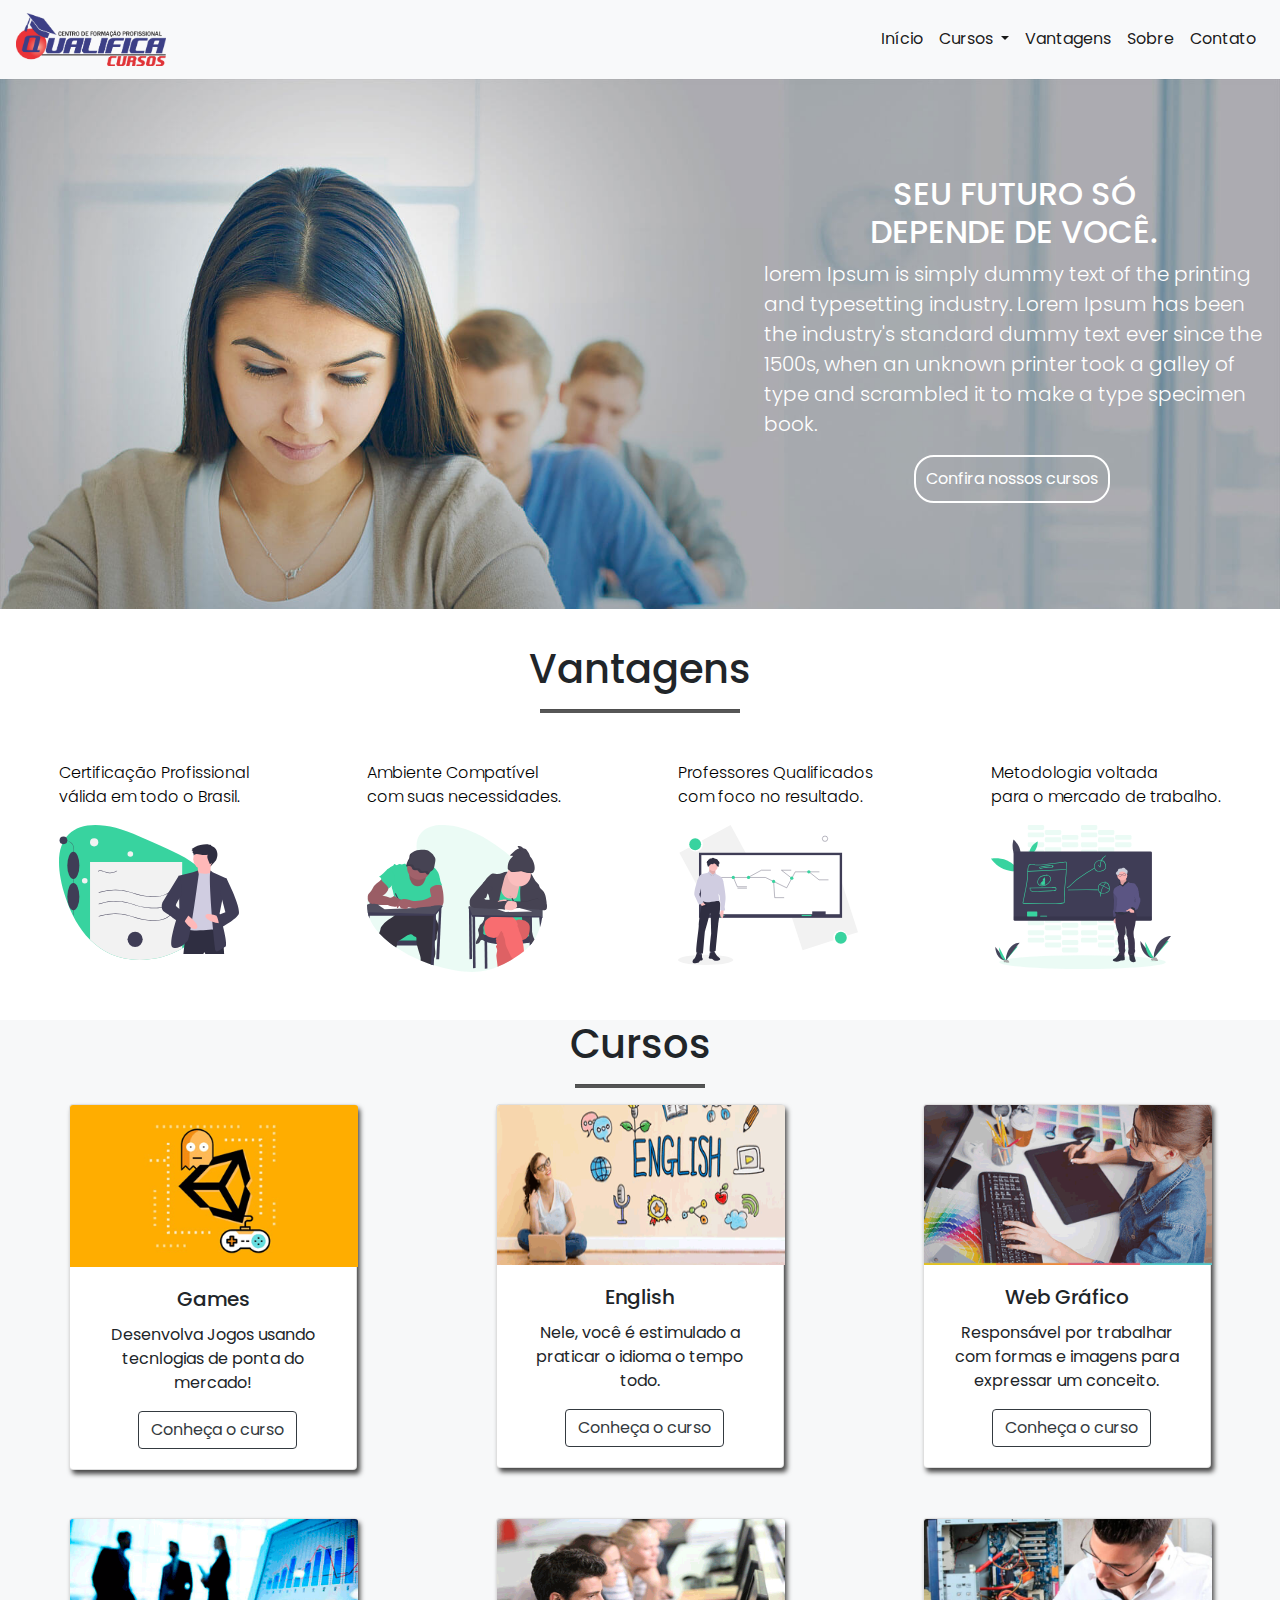
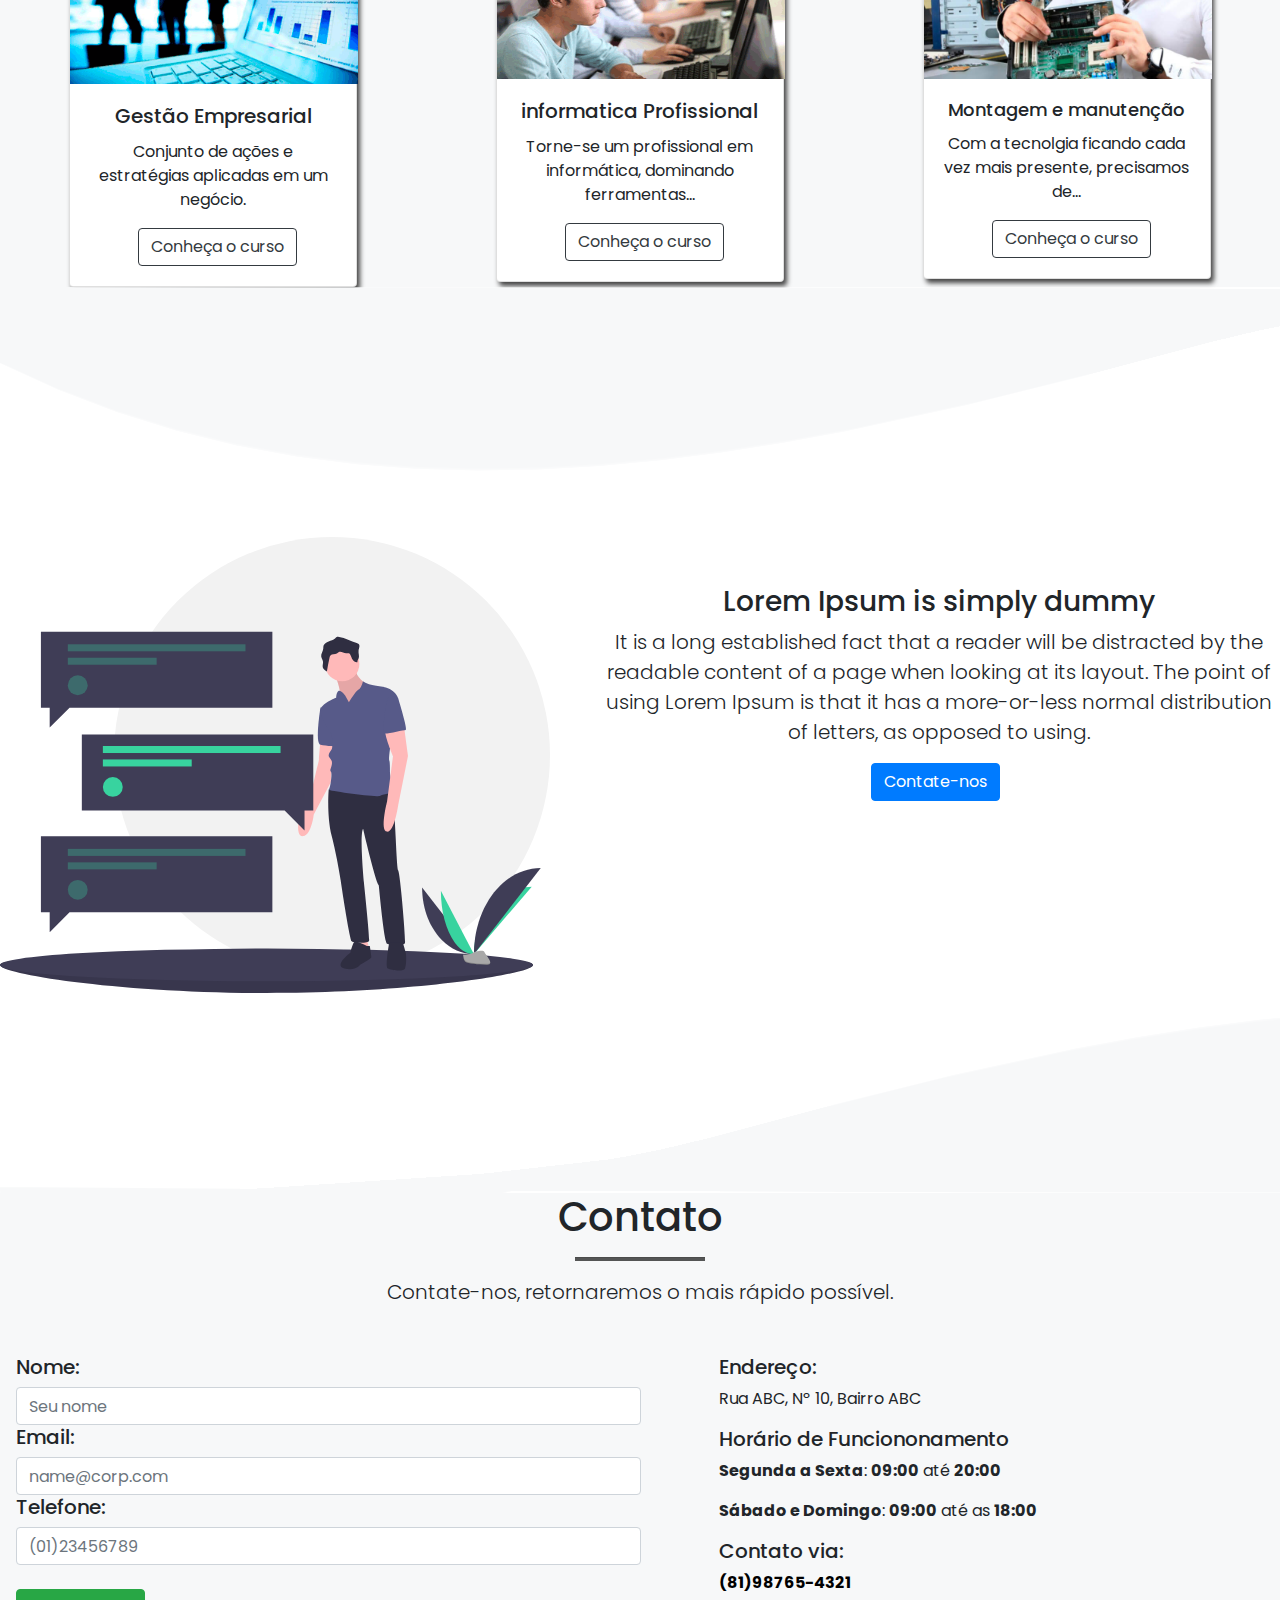
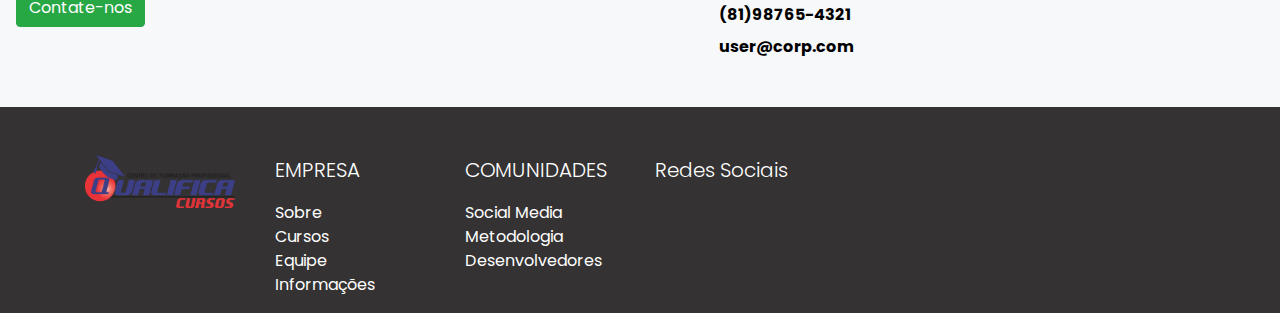
==== index.html @ 49f60528 "Add files via upload" ====
<!DOCTYPE html>
<html lang="en">
<head>
    <meta charset="UTF-8">
    <meta name="viewport" content="width=device-width, initial-scale=1.0">
    <meta http-equiv="X-UA-Compatible" content="ie=edge">
    <title>Qualifica Cursos - Home</title>
    <link rel="stylesheet" href="https://stackpath.bootstrapcdn.com/bootstrap/4.4.1/css/bootstrap.min.css" integrity="sha384-Vkoo8x4CGsO3+Hhxv8T/Q5PaXtkKtu6ug5TOeNV6gBiFeWPGFN9MuhOf23Q9Ifjh" crossorigin="anonymous">
    <link rel="stylesheet" href="./index.css">
    <link href="https://fonts.googleapis.com/css?family=Poppins&display=swap" rel="stylesheet">
    <link rel="stylesheet" href="https://use.fontawesome.com/releases/v5.3.1/css/all.css"
    integrity="sha384-mzrmE5qonljUremFsqc01SB46JvROS7bZs3IO2EmfFsd15uHvIt+Y8vEf7N7fWAU" crossorigin="anonymous">
  </head>
<body>
    <!-- Navbar -->
    <nav class="navbar navbar-expand-lg navbar-light bg-light">
        <a class="navbar-brand" href="#"><img src="./assets/logo.png" style="width: 150px;" alt=""></a>
        <button class="navbar-toggler" type="button" data-toggle="collapse" data-target="#navbarSupportedContent" aria-controls="navbarSupportedContent" aria-expanded="false" aria-label="Toggle navigation">
          <span class="navbar-toggler-icon"></span>
        </button>
      
        <div class="collapse navbar-collapse" id="navbarSupportedContent">
          <ul class="navbar-nav ml-auto">
            <li class="nav-item active">
              <a class="nav-link" href="#">Início</a>
            </li>
            <li class="nav-item dropdown active">
              <a class="nav-link dropdown-toggle" href="#" id="navbarDropdown" role="button" data-toggle="dropdown" aria-haspopup="true" aria-expanded="false">
                Cursos
              </a>
              <div class="dropdown-menu" aria-labelledby="navbarDropdown">
                <a class="dropdown-item" href="montagem.html">Montagem e Manutenção</a>
                <div class="dropdown-divider"></div>
                <a class="dropdown-item" href="web.html">Web Gráfico</a>
                <div class="dropdown-divider"></div>
                <a class="dropdown-item" href="games.html">Games</a>
                <div class="dropdown-divider"></div>
                <a class="dropdown-item" href="ingles.html">Inglês</a>
                <div class="dropdown-divider"></div>
                <a class="dropdown-item" href="gestao.html">Gestão Empresarial</a>
                <div class="dropdown-divider"></div>
                <a class="dropdown-item" href="infor.html">Informática Profissional</a>
              </div>
            </li>
            <li class="nav-item active">
                <a class="nav-link" href="#vantagens">Vantagens</a>
            </li>
            <li class="nav-item active">
                <a class="nav-link" href="#sobre">Sobre</a>
            </li>
            <li class="nav-item active">
                <a class="nav-link" href="#contato">Contato</a>
            </li>
          </ul>
        </div>
      </nav>
      
      <!-- Fim da Nav -->

      <!-- First Section -->
      <section id="section-banner">
          <div class="row conteudos" >
              <div class="col-lg-7 teste">
                <h1>teste</h1>
              </div>
              <div class="col-lg-5 mt-5">
                <h2 class="mt-5 text-center mr-3">
                    SEU FUTURO SÓ <br/>
                    DEPENDE DE VOCÊ.
                </h2>
                <p class="lead">lorem Ipsum is simply dummy text of the printing and typesetting industry. Lorem Ipsum has been the industry's standard dummy text ever since the 1500s, when an unknown printer took a galley of type and scrambled it to make a type specimen book.</p>
                <button>Confira nossos cursos</button>
              </div>
            </div>
      </section>
<!-- Fim da Section  -->

<!-- Section Vantagens -->
<section class="beneficios" id="vantagens">
        <h1 class="text-center  mt-3">
         Vantagens
        </h1>
        <hr>
        <div class="beneficios-imgs mt-5">
            <div>
                <p class="lead text">Certificação Profissional<br/>válida em todo o Brasil.</p>
                <img src="./assets/undraw_certificate_343v.svg" alt="">
            </div>
            <div>
                <p class="lead text">Ambiente Compatível<br/>com suas necessidades.</p>
                <img src="./assets/undraw_exams_g4ow.svg" alt="">
            </div>
            <div>
                <p class="lead text">Professores Qualificados<br/>com foco no resultado.</p>
                <img src="./assets/undraw_professor_8lrt.svg" alt="">
            </div>
            <div>
                <p class="lead text">Metodologia voltada<br/>para o mercado de trabalho.</p>
                <img src="./assets/undraw_teaching_f1cm.svg" alt=""></div>
        </div>
    </section>
    <!-- Fim section beneficios -->

    <!-- Inicio cursos -->
    <section class="cursos">
        <h1 class="text-center mt-5">
           Cursos
        </h1>
        <hr>
        <div class="beneficios-imgs">
            <div>
                <div class="card" style="width: 18rem;">
                    <img src="./assets/games.png" class="card-img-top" style="width: 18rem;" alt="...">
                    <div class="card-body">
                      <h5 class="card-title text-center">Games</h5>
                      <p class="card-text text-center">Desenvolva Jogos usando tecnlogias de ponta do mercado!</p>
                      <a href="#" class="btn btn-outline-dark ml-5">Conheça o curso</a>
                    </div>
                  </div>
            </div>
            <div>
                <div class="card" style="width: 18rem;">
                    <img src="./assets/english.png" class="card-img-top" style="width: 18rem; height: 10rem;" alt="...">
                    <div class="card-body">
                      <h5 class="card-title text-center">English</h5>
                      <p class="card-text text-center">Nele, você é estimulado a praticar o idioma o tempo todo.</p>
                      <a href="#" class="btn btn-outline-dark ml-5">Conheça o curso</a>
                    </div>
                  </div>
            </div>
            <div>
                <div class="card" style="width: 18rem;">
                    <img src="./assets/design.png" class="card-img-top" style="width: 18rem;" alt="...">
                    <div class="card-body">
                      <h5 class="card-title text-center">Web Gráfico</h5>
                      <p class="card-text text-center">Responsável por trabalhar com formas e imagens para expressar um conceito.</p>
                      <a href="#" class="btn btn-outline-dark ml-5">Conheça o curso</a>
                    </div>
                  </div>
            </div>
        </div>

        <div class="beneficios-imgs mt-5">
            <div>
                <div class="card" style="width: 18rem;">
                    <img src="./assets/gestao.png" class="card-img-top" style="width: 18rem;" alt="...">
                    <div class="card-body">
                      <h5 class="card-title text-center">Gestão Empresarial</h5>
                      <p class="card-text text-center">Conjunto de ações e estratégias aplicadas em um negócio.</p>
                      <a href="#" class="btn btn-outline-dark ml-5">Conheça o curso</a>
                    </div>
                  </div>
            </div>
            <div>
                <div class="card" style="width: 18rem;">
                    <img src="./assets/informatica.png" class="card-img-top" style="width: 18rem; height: 10rem;" alt="...">
                    <div class="card-body">
                      <h5 class="card-title text-center">informatica Profissional</h5>
                      <p class="card-text text-center">Torne-se um profissional em informática, dominando ferramentas...</p>
                      <a href="#" class="btn btn-outline-dark ml-5">Conheça o curso</a>
                    </div>
                  </div>
            </div>
            <div>
                <div class="card" style="width: 18rem;">
                    <img src="./assets/montagem-manutencao.jpg" class="card-img-top" style="width: 18rem;" alt="...">
                    <div class="card-body">
                      <h5 class="card-title text-center" style="font-size: 18px;">Montagem e manutenção</h5>
                      <p class="card-text text-center">Com a tecnolgia ficando cada vez mais presente, precisamos de...</p>
                      <a href="#" class="btn btn-outline-dark ml-5">Conheça o curso</a>
                    </div> 
                  </div>
            </div>
        </div>


    </section>
    <div class="wave">
        <img src="./assets/wave-grey.png" alt="" >
    </div>
      <div class="informations" id="sobre">
        <div>
            <img src="./assets/undraw_personal_text_vkd8.svg" style="width: 550px;" alt="">
        </div>
        <div class="ml-5 mt-5 elements">
            <h3 class="text-center">
                Lorem Ipsum is simply dummy
            </h3>
            <p class="lead text-center">
                It is a long established fact that a reader will be distracted by the readable content of a page when looking at its layout. The point of using Lorem Ipsum is that it has a more-or-less normal distribution of letters, as opposed to using.
            </p>
            <a href='#contato'>
              <button class="btn btn-primary mr-auto mr-2" >Contate-nos</button>
            </a>
        </div>
      </div>
    <div class="wave-baixo">
        <img src="./assets/wave-grey.png" alt="">
    </div>


    <section class="contato" style="background-color:  #F7F8F9;" id="contato">
        <h1 class="text-center">
            Contato
        </h1>
        <hr>
        <p class="lead text-center">
          Contate-nos, retornaremos o mais rápido possível.
        </p>
        <div class="row mt-5 pb-5">
          <div class="col-md-6 ml-3">

          <!-- <form id="contatoForm" method="get" action="mailto:netohiei@gmail.com" target="_blank">
              <input type="hidden" name="Subject" value="Meu assunto">
              <input type="hidden" name="Body" value="">
              <input class="cells" type="text" name="nome" placeholder="nome">
              <input class="cells" type="text" name="email" placeholder="email">
              <button type="submit" value="click" id="enviar"></button>
          </form> -->

            <form method="get" id="contatoForm" action="mailto:aaa@bbb.com" target="_blank" >
              <input type="hidden" name="Subject" value="Meu assunto">
              <input type="hidden" name="Body" value="">

              <h5>Nome:</h5>
              <input type="text" name="nome" id="telefone" placeholder="Seu nome" class="form-control">
              <h5>Email:</h5>
              <input type="email" name="email" id="email" placeholder="name@corp.com" class="form-control">
              <h5>Telefone:</h5>
              <input type="tel" name="telefone" id="telefone" placeholder="(01)23456789" class="form-control">
              <button type="submit" class="btn btn-success mt-4" id="enviar" value="click">Contate-nos</button>
          </form>
          </div>
          <div class="col-md-4 ml-5">
            <h5>Endereço:</h5>
            <p class="">
              <span>
                <i class="fas fa-map-marker-alt"></i>
              </span>
              Rua ABC, Nº 10, Bairro ABC 
            </p>
            <h5>Horário de Funciononamento</h5>
            <p>
              <span>
                <i class="far fa-clock"></i>
              </span>
              <strong>Segunda a Sexta</strong>: <strong>09:00</strong> até <strong>20:00</strong> 
            </p>
            <p>
              <span>
                <i class="far fa-clock"></i>
              </span>
              <strong>Sábado e Domingo</strong>: <strong>09:00</strong> até as <strong>18:00</strong>
            </p>
            <h5>Contato via:</h5>
            <div class="mb-2">
              <a href="https://api.whatsapp.com/send?phone=5581987654321" style="text-decoration: none; color: #000; font-weight: bold;">
                <i class="fab fa-whatsapp" style="color: #25d366;">
                </i>
                 (81)98765-4321
              </a>
            </div>
            <div class="mb-2" style="font-weight: bold; color: #000;">
              <i class="fas fa-phone" style="color: #25d366;"></i>
              (81)98765-4321
            </div>
            <div style="font-weight: bold; color: #000;">
              <i class="far fa-envelope" style="color: #25d366;"></i>
              user@corp.com
            </div>
          </div>
        </div>
        <div>

        </div>
    </section>
    <!-- Fim cursos -->

    <footer class="pt-5 pb-3" style="background-color: #343232">
      <!-- Container init -->
      <div class="container ">
  
        <!-- Row init -->
        <div class="row">
  
          <!-- Logo Spotify Init -->
          <div class="col-md-2">
            <img src="./assets/logo.png" style="width: 150px;" alt="" width="130px">
          </div>
          <!-- Logo Spotify end -->
  
          <!-- Navbar "Compania" init -->
          <div class="col-md-2" style="color: #fff;">
            <p class="lead">EMPRESA</p>
            <ul class="navbar-nav">
              <li><a href="" style="text-decoration: none; color: #fff;">Sobre</a></li>
              <li><a href="" style="text-decoration: none; color: #fff;">Cursos</a></li>
              <li><a href="" style="text-decoration: none; color: #fff;">Equipe</a></li>
              <li><a href="" style="text-decoration: none; color: #fff;">Informações</a></li>
            </ul>
          </div>
          <!-- Navbar "Compania" end  -->
  
          <!-- Navbar "Comunidades" int -->
          <div class="col-md-2">
            <p class="lead" style="color: #fff;">COMUNIDADES</p>
            <ul class="navbar-nav">
              <li><a href="" style="text-decoration: none; color: #fff;">Social Media</a></li>
              <li><a href="" style="text-decoration: none; color: #fff;">Metodologia</a></li>
              <li><a href="" style="text-decoration: none; color: #fff;">Desenvolvedores</a></li>
            </ul>
          </div>
          <!-- Navbar "Comunidades" end -->

          <!-- Socila media init  -->
          <div class="col-md-4">
            <p class="lead" style="color: #fff;" >Redes Sociais</p>
            <div class="row">
              <ul style="list-style: none;">
                <li >
                  <a href="">
                    <i class="fab fa-facebook-f" style="text-decoration: none; color: #fff;"></i>
                  </a>
                </li>
                <li>
                  <a href="">
                    <i class="fab fa-instagram" style="text-decoration: none; color: #fff;"></i>
                  </a>
                </li>
                <li>
                  <a href="">
                    <i class="fab fa-whatsapp" style="text-decoration: none; color: #fff;"></i>
                  </a>
                </li>
              </ul>
            </div>
          </div>
          <!-- Social media end -->
  
        </div>
        <!-- Row end -->
  
      </div>
      <!-- Container end -->
  
    </footer>
    <!-- Footer end -->
    <script src="https://smtpjs.com/v3/smtp.js"></script>
    <script src="https://code.jquery.com/jquery-3.4.1.slim.min.js" integrity="sha384-J6qa4849blE2+poT4WnyKhv5vZF5SrPo0iEjwBvKU7imGFAV0wwj1yYfoRSJoZ+n" crossorigin="anonymous"></script>
    <script src="https://cdn.jsdelivr.net/npm/popper.js@1.16.0/dist/umd/popper.min.js" integrity="sha384-Q6E9RHvbIyZFJoft+2mJbHaEWldlvI9IOYy5n3zV9zzTtmI3UksdQRVvoxMfooAo" crossorigin="anonymous"></script>
    <script src="https://stackpath.bootstrapcdn.com/bootstrap/4.4.1/js/bootstrap.min.js" integrity="sha384-wfSDF2E50Y2D1uUdj0O3uMBJnjuUD4Ih7YwaYd1iqfktj0Uod8GCExl3Og8ifwB6" crossorigin="anonymous"></script>
    <script src="https://ajax.googleapis.com/ajax/libs/jquery/2.1.0/jquery.min.js"></script>
    <script>
    $(function () {
    $('#contatoForm').on('submit', function () {
        var nome = $(this).find('input[name=nome]'), nome = nome.val();
        var email = $(this).find('input[name=email]'), email = email.val();
        var telefone = $(this).find('input[name=telefone]'), telefone = telefone.val()
        var texto = `Nome:${nome},\nEmail:${email},\ntelefone:${telefone},\n\nContate-me` 
        $(this).find('input[name=Body]').attr('value', texto); 
    });
  });

  $('nav a, #center a').click(function (e) {
    e.preventDefault();
    let id = $(this).attr('href'),
        targetOffSet = $(id).offset().top;
    $('html,body').animate({
        scrollTop: targetOffSet
    }, 2000);
})
    </script>
  </body>
</html>
---- index.css ----
body{
    overflow-x: hidden;
    font-family: 'Poppins', sans-serif;
    margin: 0;
    padding: 0;

}
#section-banner{
    background-image: url('./assets/banner.jpg');
    background-size: contain;
    background-repeat: no-repeat;
    height: 550px;
}
.conteudos{
    display: flex;
    align-items: center;
    justify-content: center;
    color: #fff;
    top: 50%;
    bottom: 50%;
}

.conteudos button{
    margin-left: 150px;
    padding: 10px;
    border-radius: 20px;
    border: 2px solid #fff;
    background-color: transparent;
    color: #fff;
}

.conteudos button:hover {
    border:2px solid #000;
    background: #fff;
    color: #000;
    transition: .5s;
}

.teste h1{
    color: transparent;
}

.beneficios-imgs{
    display: flex;
    justify-content: space-around;
}

.beneficios hr{
    width: 200px;
    background-color: rgba(0, 0, 0, 0.657);
    height: 3px;
}

.beneficios-imgs div img{
    width: 180px;
}

.beneficios-imgs .card{
    -webkit-box-shadow: 3px 4px 5px 0px rgba(69,69,69,1);
    -moz-box-shadow: 3px 4px 5px 0px rgba(69,69,69,1);
    box-shadow: 3px 4px 5px 0px rgba(69,69,69,1);;
}

.text{
    color: #000;
    font-size: 16px;
}

.cursos{
    background-color: #F7F8F9;
}

.cursos hr{
    width: 130px;
    background-color: rgba(0, 0, 0, 0.657);
    height: 3px;
}

.card img{
    width: 400px;
}

.wave img{
    padding-top: 10px;
    transform: scaleY(-1);
}

.wave-baixo img{
    transform: scaleX(-1);
}

.informations {
    display: flex;
    justify-content: space-around;
    margin-top: 40px;
}

.informations .elements button{
    margin-left: 40%;
}

.contato{
    background-color:  #F7F8F9;
}

.contato hr{
    width: 130px;
    background-color: rgba(0, 0, 0, 0.657);
    height: 3px;
}
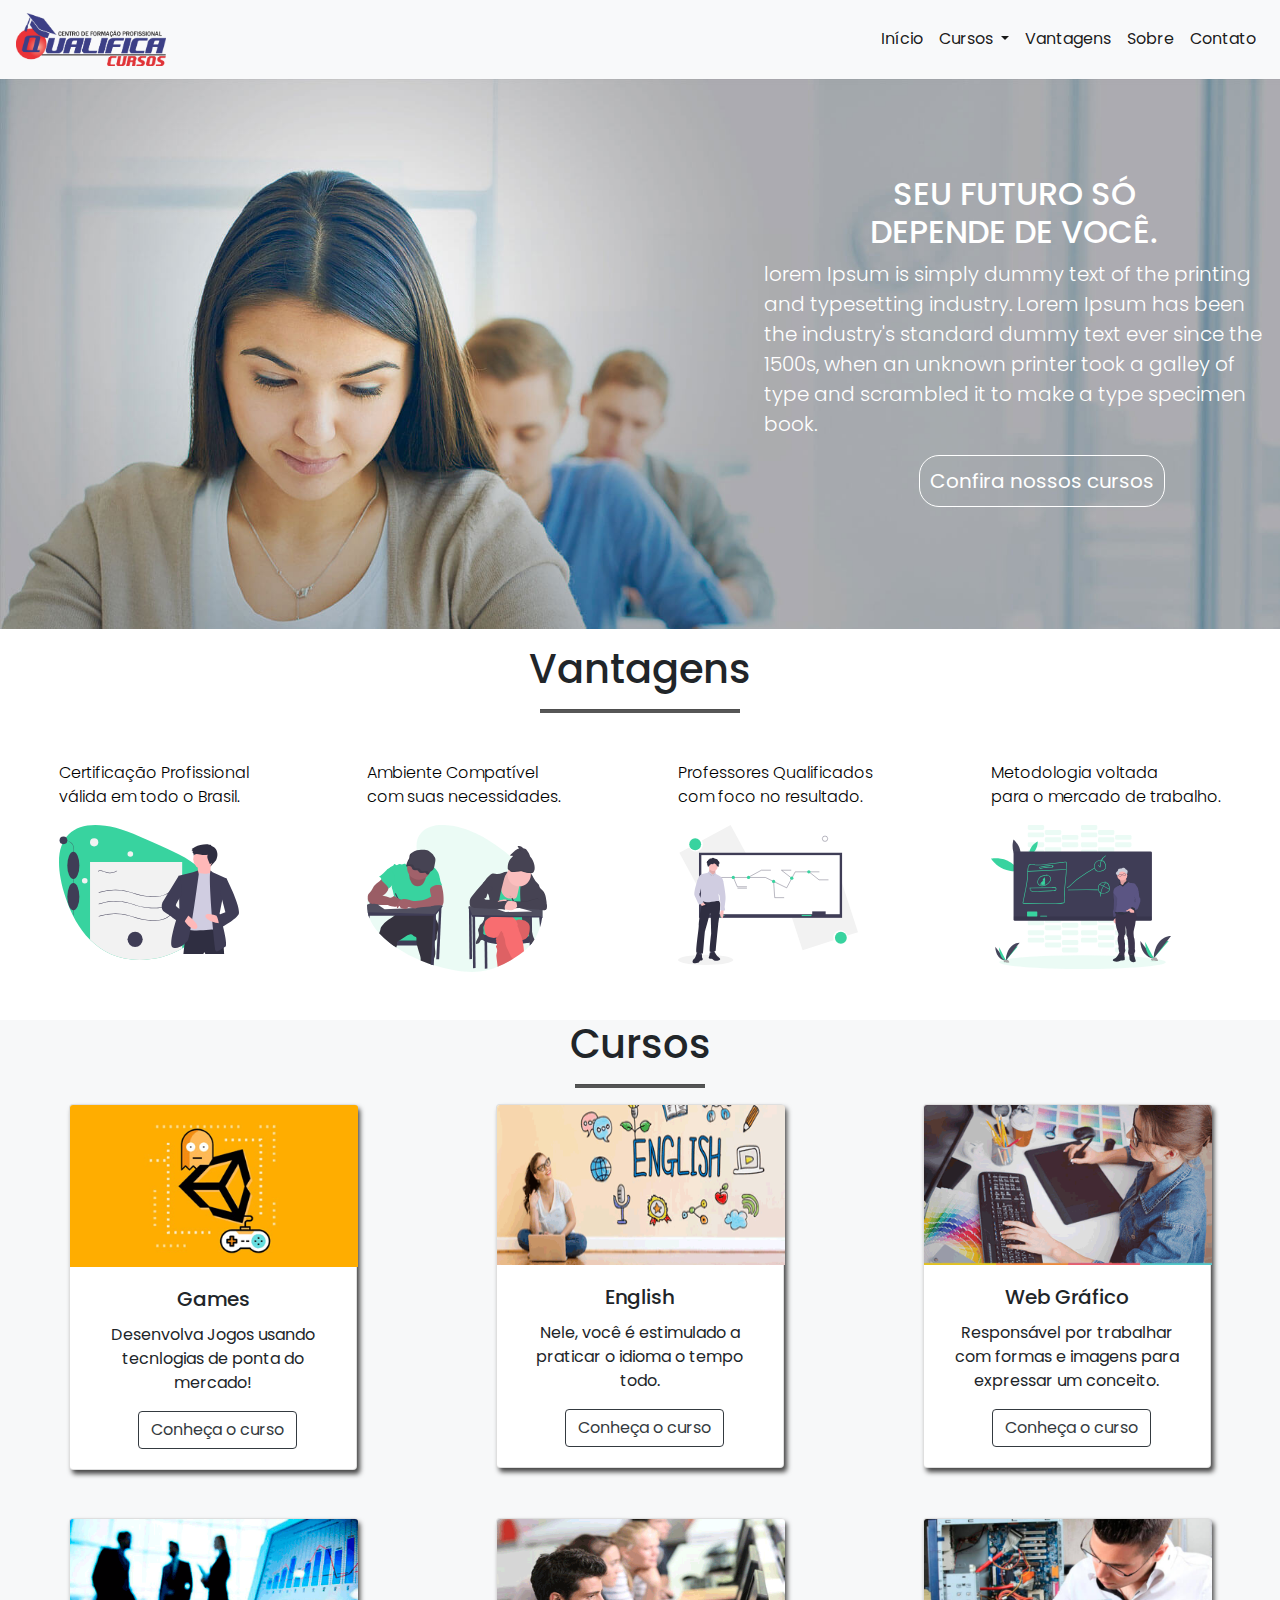
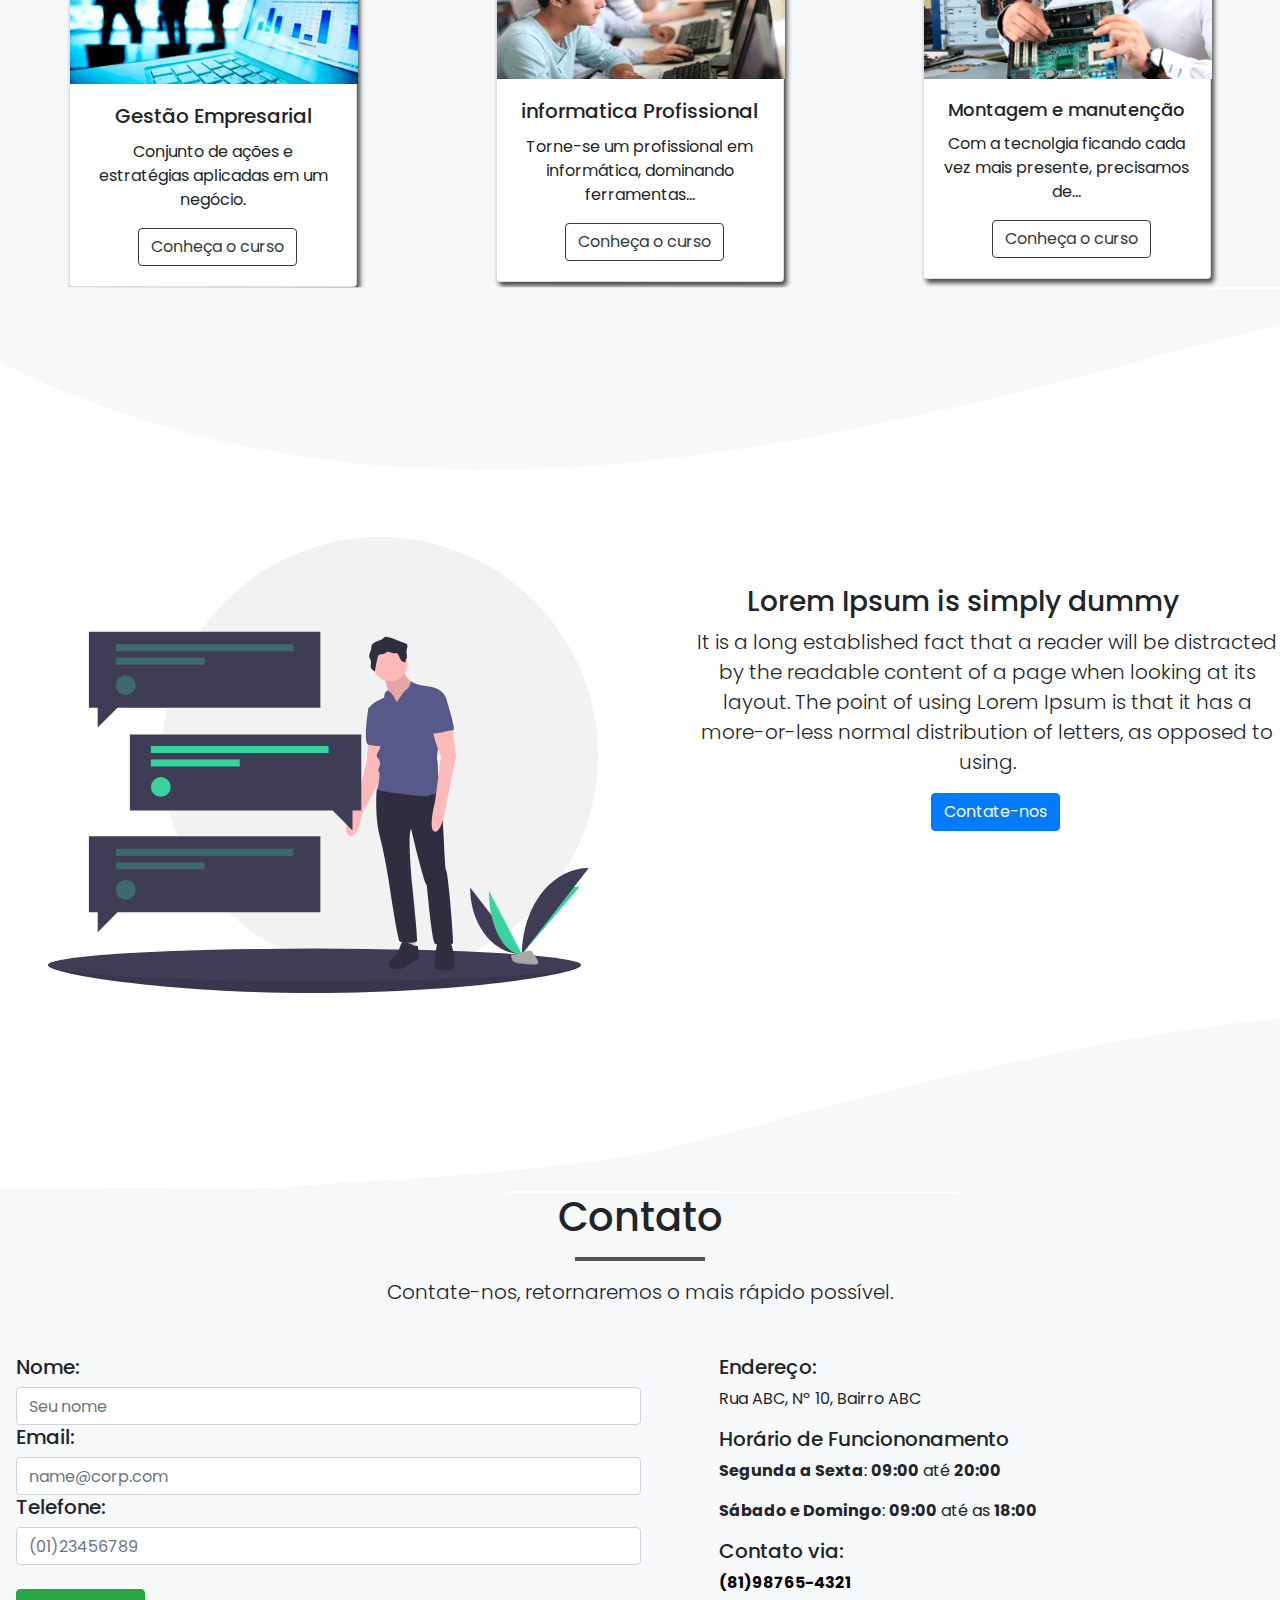
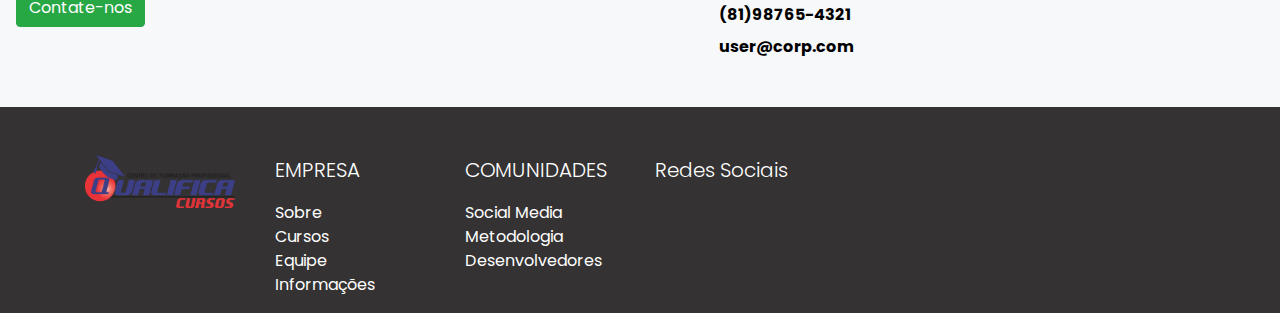
==== commit d6191727: "modificações no layout principal" ====
--- a/index.html
+++ b/index.html
@@ -63,13 +63,13 @@
               <div class="col-lg-7 teste">
                 <h1>teste</h1>
               </div>
-              <div class="col-lg-5 mt-5">
+              <div class="col-lg-5 mt-5 container align-self-center">
                 <h2 class="mt-5 text-center mr-3">
                     SEU FUTURO SÓ <br/>
                     DEPENDE DE VOCÊ.
                 </h2>
                 <p class="lead">lorem Ipsum is simply dummy text of the printing and typesetting industry. Lorem Ipsum has been the industry's standard dummy text ever since the 1500s, when an unknown printer took a galley of type and scrambled it to make a type specimen book.</p>
-                <button>Confira nossos cursos</button>
+                <button class="btn btn-lg btn-outline-light">Confira nossos cursos</button>
               </div>
             </div>
       </section>
@@ -178,19 +178,19 @@
     <div class="wave">
         <img src="./assets/wave-grey.png" alt="" >
     </div>
-      <div class="informations" id="sobre">
-        <div>
+      <div class="informations " id="sobre">
+        <div class="ml-5">
             <img src="./assets/undraw_personal_text_vkd8.svg" style="width: 550px;" alt="">
         </div>
         <div class="ml-5 mt-5 elements">
             <h3 class="text-center">
                 Lorem Ipsum is simply dummy
             </h3>
-            <p class="lead text-center">
+            <p class="lead text-center ml-5">
                 It is a long established fact that a reader will be distracted by the readable content of a page when looking at its layout. The point of using Lorem Ipsum is that it has a more-or-less normal distribution of letters, as opposed to using.
             </p>
             <a href='#contato'>
-              <button class="btn btn-primary mr-auto mr-2" >Contate-nos</button>
+              <button class="btn btn-primary" style="margin-left: 45%;" >Contate-nos</button>
             </a>
         </div>
       </div>
@@ -209,14 +209,6 @@
         </p>
         <div class="row mt-5 pb-5">
           <div class="col-md-6 ml-3">
-
-          <!-- <form id="contatoForm" method="get" action="mailto:netohiei@gmail.com" target="_blank">
-              <input type="hidden" name="Subject" value="Meu assunto">
-              <input type="hidden" name="Body" value="">
-              <input class="cells" type="text" name="nome" placeholder="nome">
-              <input class="cells" type="text" name="email" placeholder="email">
-              <button type="submit" value="click" id="enviar"></button>
-          </form> -->
 
             <form method="get" id="contatoForm" action="mailto:aaa@bbb.com" target="_blank" >
               <input type="hidden" name="Subject" value="Meu assunto">
--- a/index.css
+++ b/index.css
@@ -7,10 +7,12 @@
 }
 #section-banner{
     background-image: url('./assets/banner.jpg');
-    background-size: contain;
+    background-size: cover;
     background-repeat: no-repeat;
     height: 550px;
 }
+
+
 .conteudos{
     display: flex;
     align-items: center;
@@ -21,16 +23,16 @@
 }
 
 .conteudos button{
-    margin-left: 150px;
+    margin-left: 30%;
     padding: 10px;
     border-radius: 20px;
-    border: 2px solid #fff;
+    border: 1px solid #fff;
     background-color: transparent;
     color: #fff;
 }
 
 .conteudos button:hover {
-    border:2px solid #000;
+    border:1px solid #000;
     background: #fff;
     color: #000;
     transition: .5s;
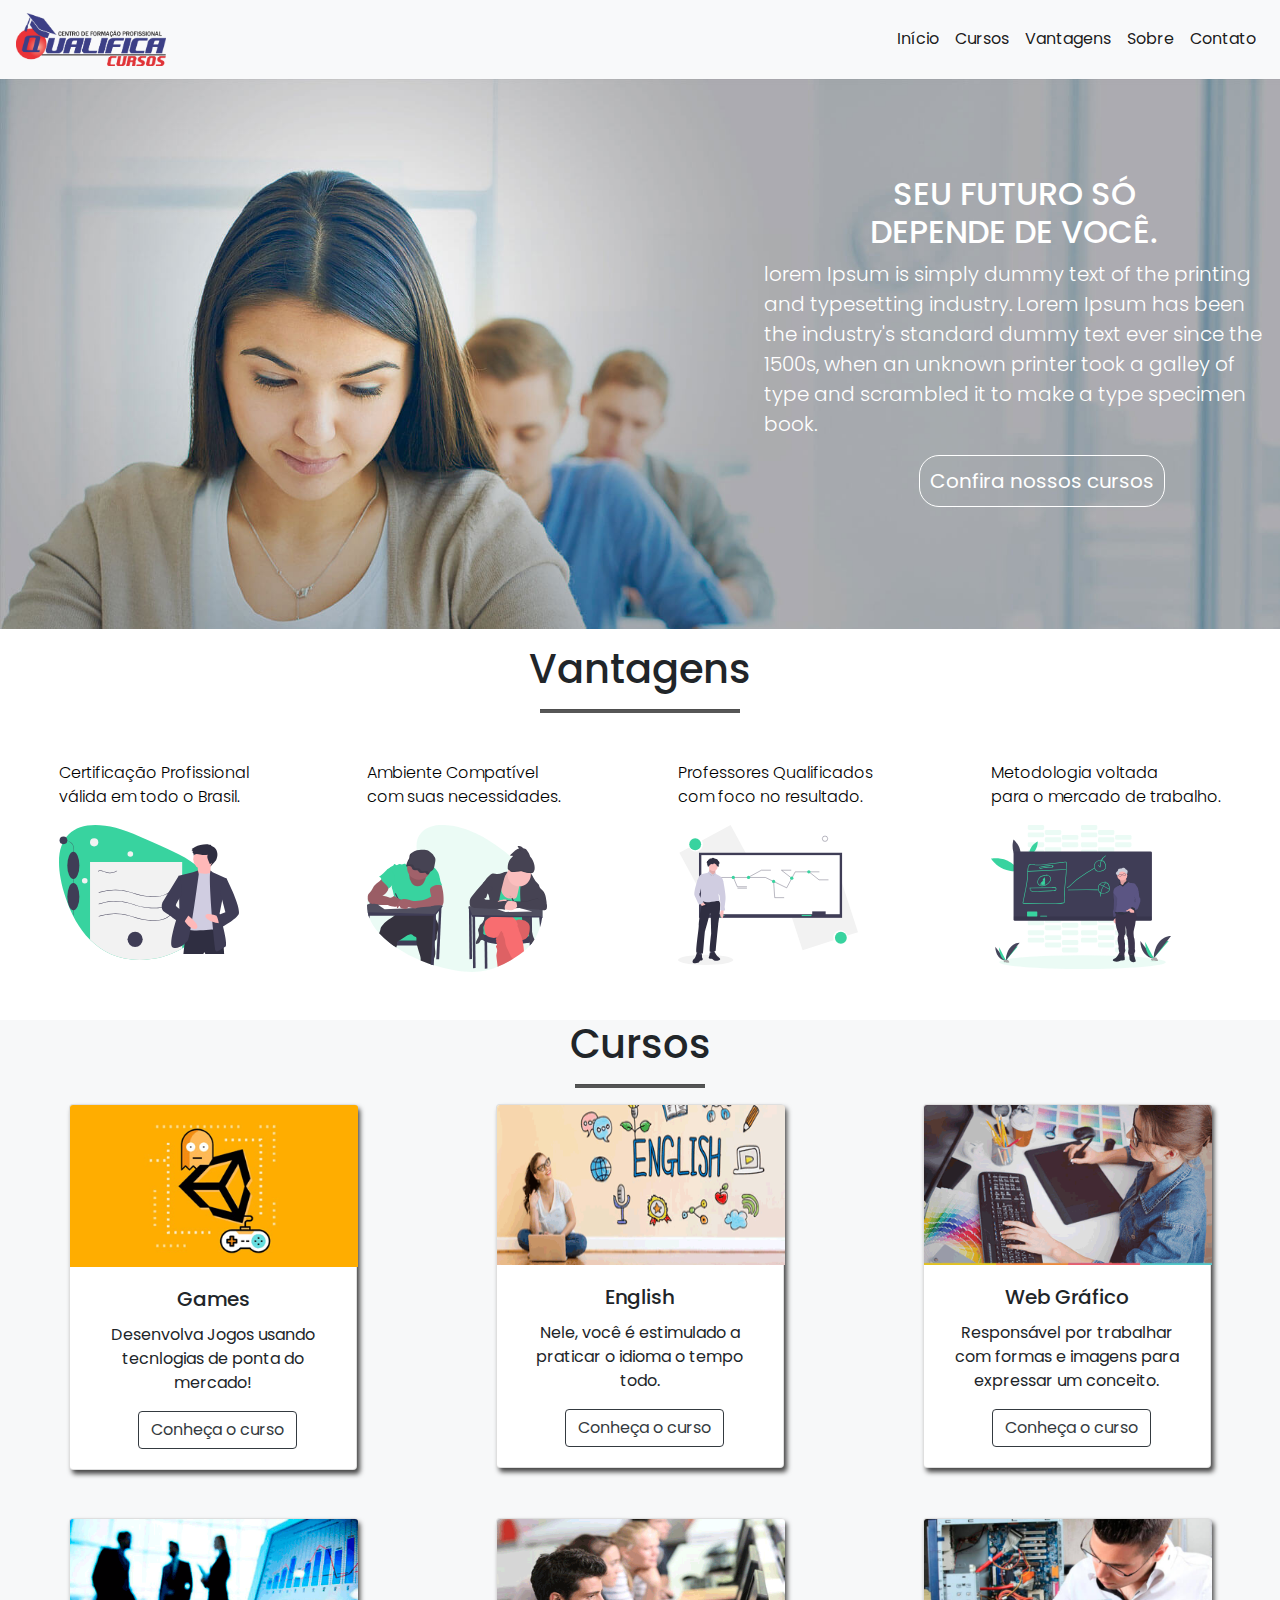
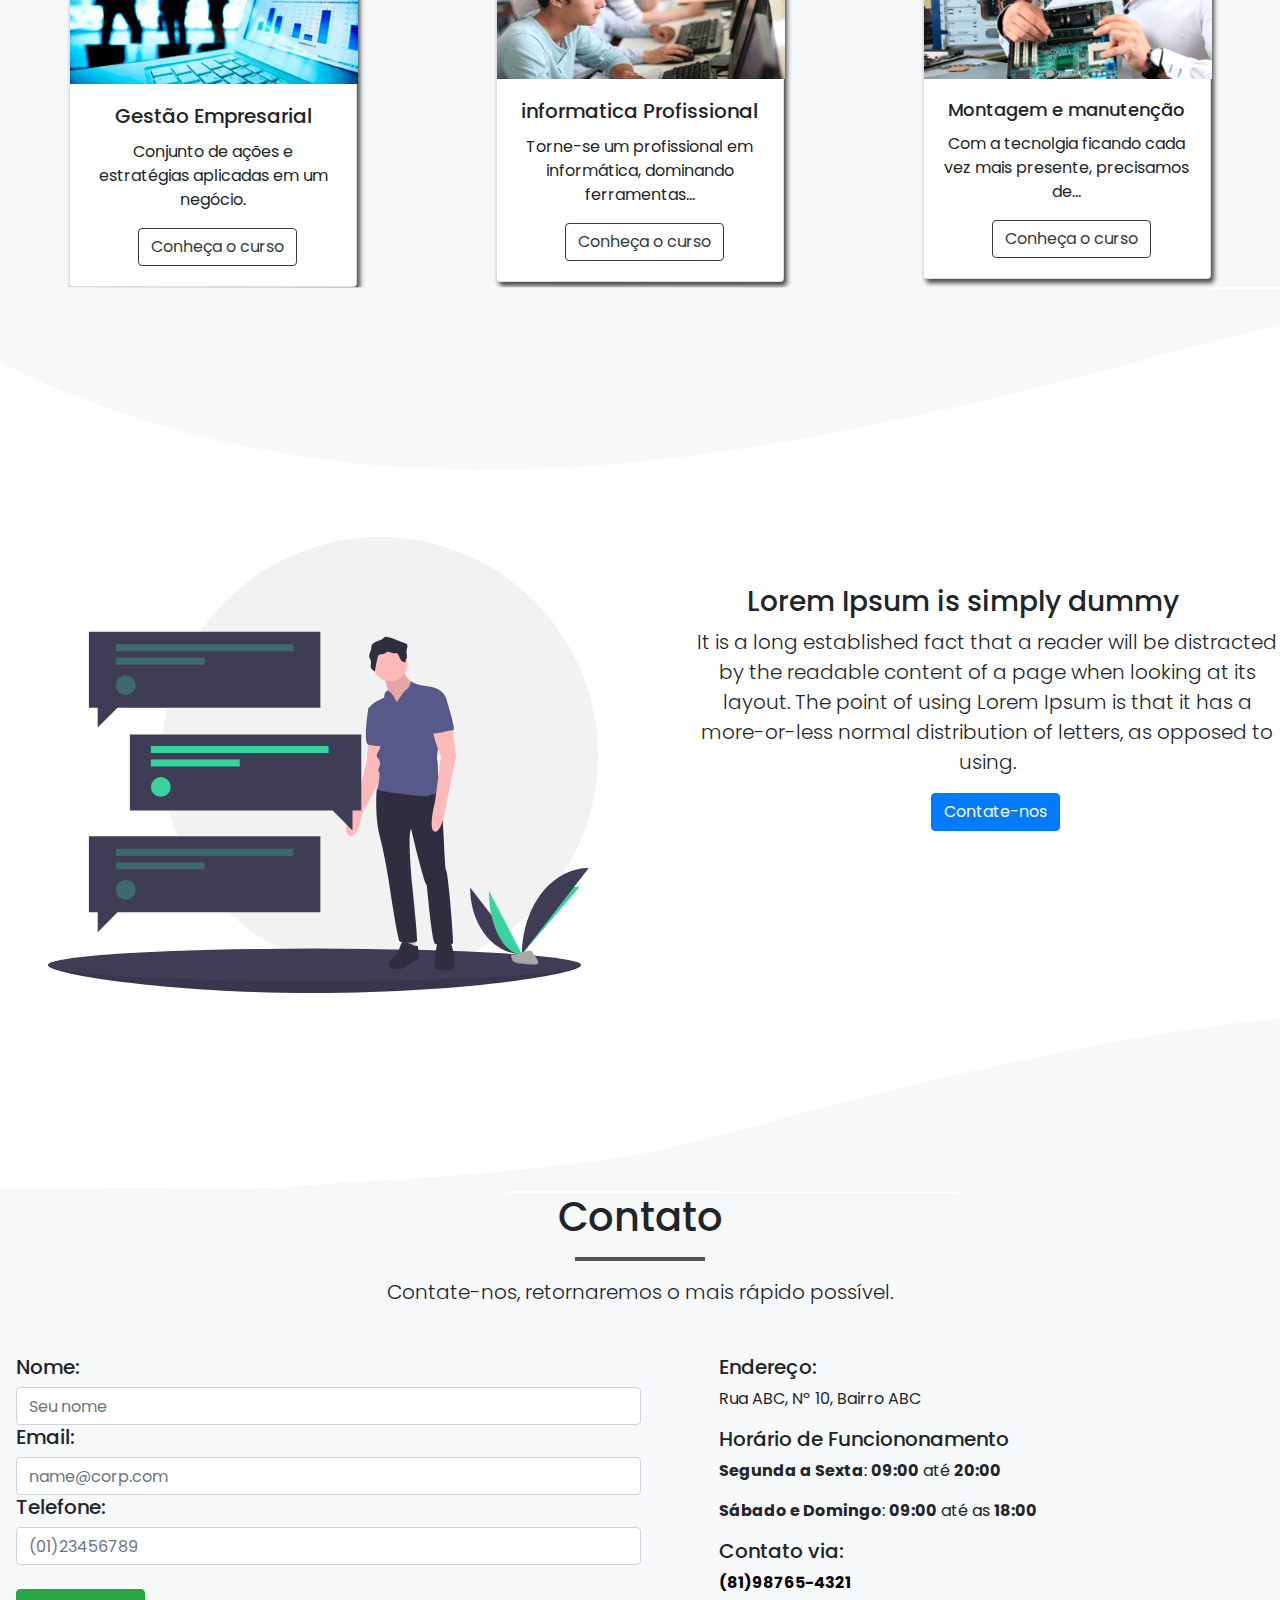
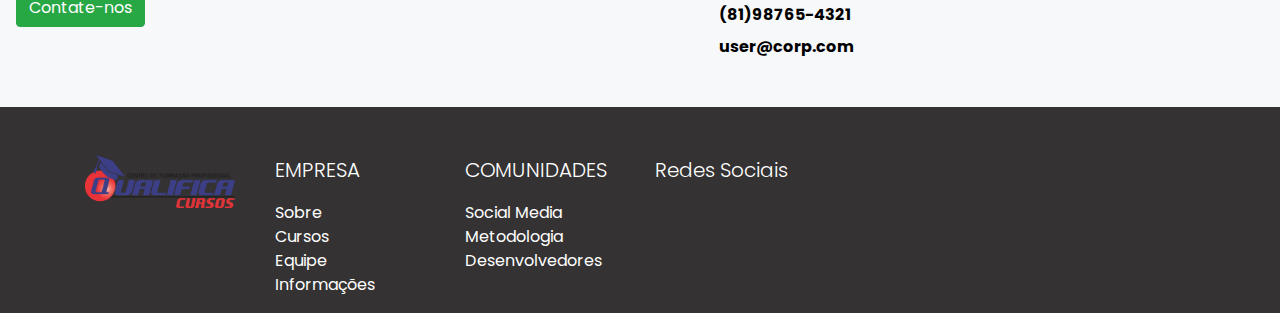
==== commit 73451e77: "pages" ====
--- a/index.html
+++ b/index.html
@@ -24,23 +24,23 @@
             <li class="nav-item active">
               <a class="nav-link" href="#">Início</a>
             </li>
-            <li class="nav-item dropdown active">
-              <a class="nav-link dropdown-toggle" href="#" id="navbarDropdown" role="button" data-toggle="dropdown" aria-haspopup="true" aria-expanded="false">
+            <li class="nav-item">
+              <a class="nav-link active " href="#cursos">
                 Cursos
               </a>
-              <div class="dropdown-menu" aria-labelledby="navbarDropdown">
+              <!-- <div class="dropdown-menu" aria-labelledby="navbarDropdown">
                 <a class="dropdown-item" href="montagem.html">Montagem e Manutenção</a>
                 <div class="dropdown-divider"></div>
                 <a class="dropdown-item" href="web.html">Web Gráfico</a>
                 <div class="dropdown-divider"></div>
                 <a class="dropdown-item" href="games.html">Games</a>
                 <div class="dropdown-divider"></div>
-                <a class="dropdown-item" href="ingles.html">Inglês</a>
+                <a class="dropdown-item" href="./pages/ingles.html">Inglês</a>
                 <div class="dropdown-divider"></div>
                 <a class="dropdown-item" href="gestao.html">Gestão Empresarial</a>
                 <div class="dropdown-divider"></div>
                 <a class="dropdown-item" href="infor.html">Informática Profissional</a>
-              </div>
+              </div> -->
             </li>
             <li class="nav-item active">
                 <a class="nav-link" href="#vantagens">Vantagens</a>
@@ -102,7 +102,7 @@
     <!-- Fim section beneficios -->
 
     <!-- Inicio cursos -->
-    <section class="cursos">
+    <section class="cursos" id="cursos">
         <h1 class="text-center mt-5">
            Cursos
         </h1>
@@ -124,7 +124,7 @@
                     <div class="card-body">
                       <h5 class="card-title text-center">English</h5>
                       <p class="card-text text-center">Nele, você é estimulado a praticar o idioma o tempo todo.</p>
-                      <a href="#" class="btn btn-outline-dark ml-5">Conheça o curso</a>
+                      <a href="./pages/ingles.html" class="btn btn-outline-dark ml-5">Conheça o curso</a>
                     </div>
                   </div>
             </div>
